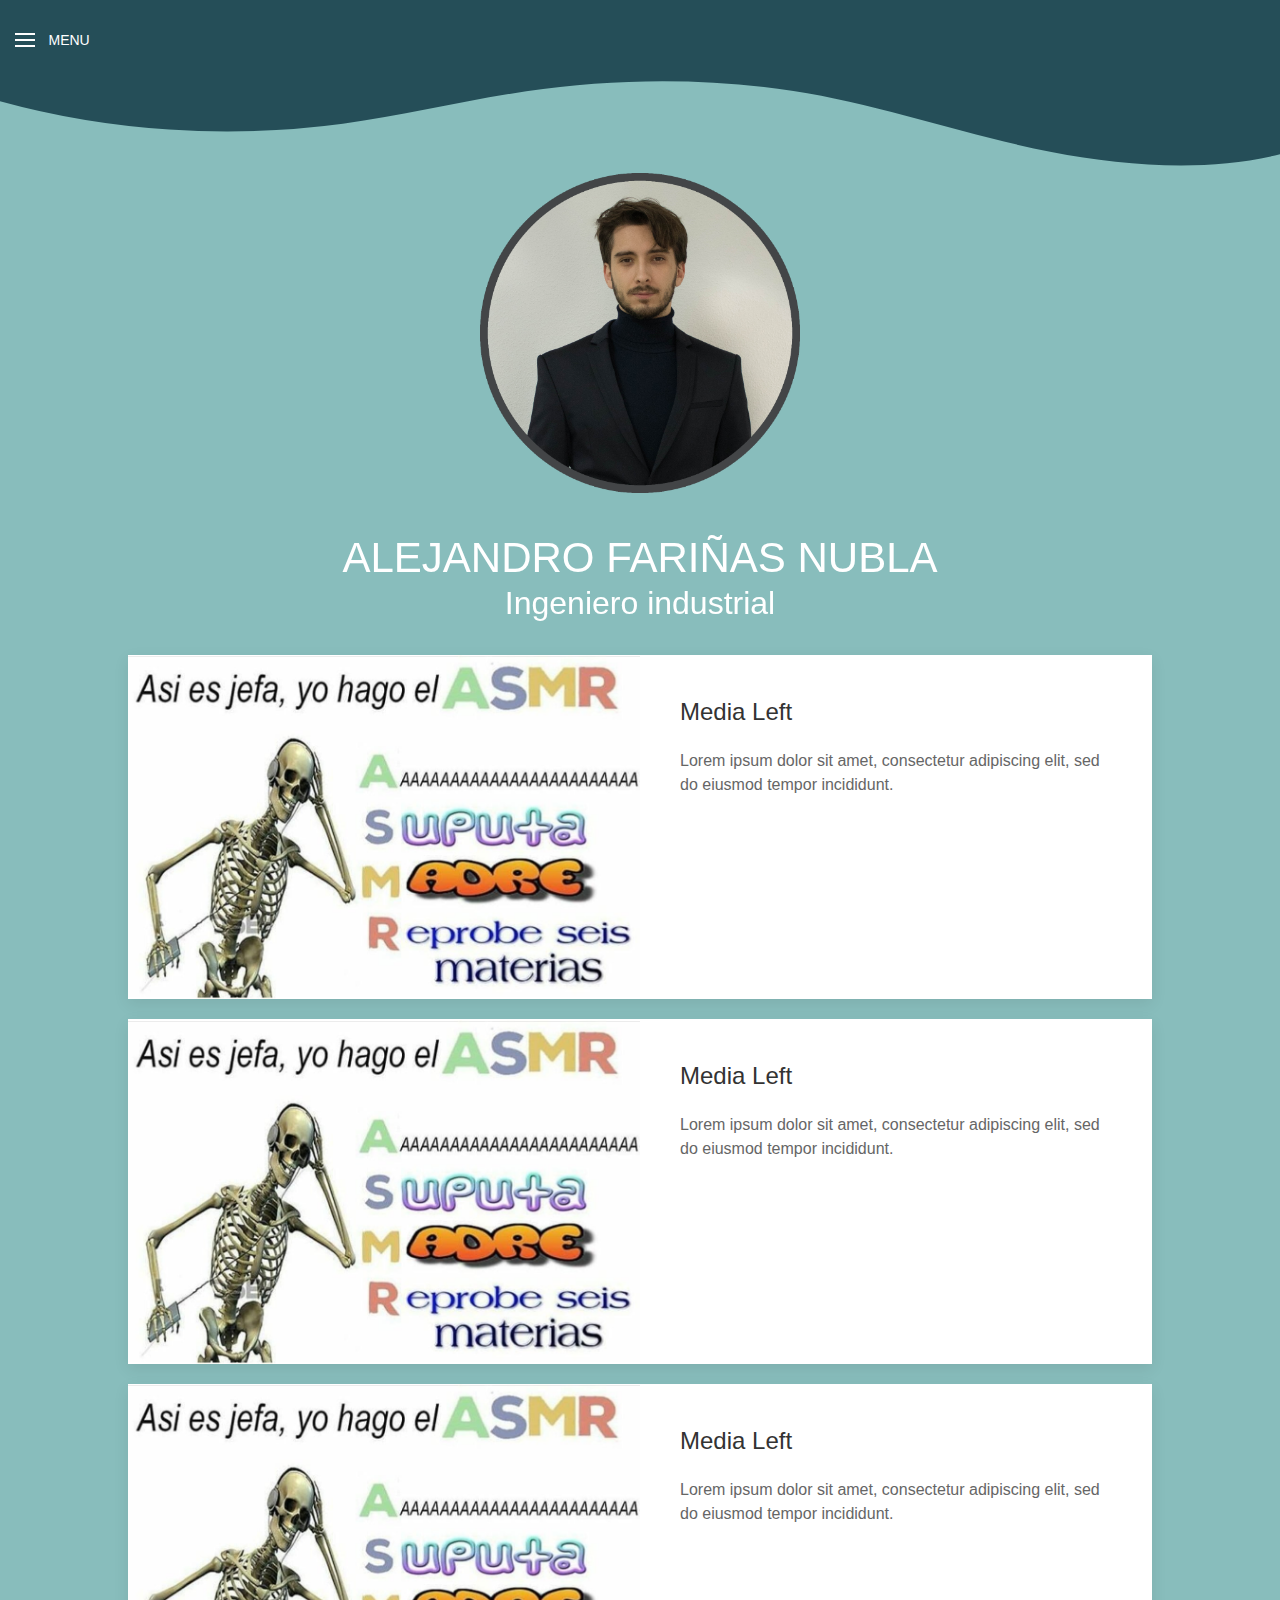
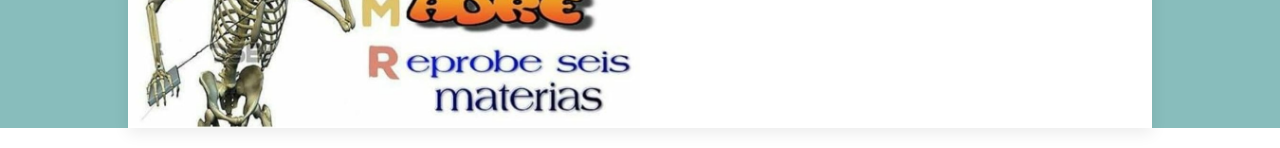
==== index.html @ c5150963 "Update index.html" ====
<!DOCTYPE html>
<html>
    <head>
        <title>CV Alejandro Fariñas</title>
        <meta charset="utf-8">
		<link rel="icon" href="img/AF-bueno.ico">
        <meta name="viewport" content="width=device-width, initial-scale=1">
        <link rel="stylesheet" href="css/uikit.min.css" />
		<link rel="stylesheet" href="css/estiloaux.css" />
        <script src="js/uikit.min.js"></script>
        <script src="js/uikit-icons.min.js"></script>
    </head>
    <body style="background:#88BDBC">

		<div uk-sticky=" show-on-up: true;  animation: uk-animation-slide-top-medium" >

			<nav class="uk-navbar uk-navbar-container uk-margin=0" uk-navbar style="background-color:#254E58; X; position: relative; z-index: 1000;">
				<div class="uk-navbar-left">
					<a class="uk-navbar-toggle" style="color:#FFFFFF" type="button" uk-toggle="target: #offcanvas-nav-primary">
						<span uk-navbar-toggle-icon></span> <span class="uk-margin-small-left" style="color:#FFFFFF; font-family:Helvetica;">MENU</span>
					</a>
				</div>
			</nav>
			
			<div class="waves" style="fill:#254E58">
				<svg data-name="Layer 1" xmlns="http://www.w3.org/2000/svg" viewBox="0 0 1200 120" preserveAspectRatio="none">
					<path d="M321.39,56.44c58-10.79,114.16-30.13,172-41.86,82.39-16.72,168.19-17.73,250.45-.39C823.78,31,906.67,72,985.66,92.83c70.05,18.48,146.53,26.09,214.34,3V0H0V27.35A600.21,600.21,0,0,0,321.39,56.44Z" class="shape-fill"></path>
				</svg>
			</div>
		
			
            <div id="offcanvas-nav-primary" uk-offcanvas="overlay: true">
                <div class="uk-offcanvas-bar uk-flex uk-flex-column" style="background-color:#112D32">
                    <button class="uk-offcanvas-close" type="button" uk-close></button>
                    <ul class="uk-nav uk-nav-primary uk-nav-center uk-margin-auto-vertical">
                        <li class="uk-nav-header uk-text-large">Secciones</li>
                        <li class="uk-nav-divider"></li>
                        <li class="uk-text-large"><span class="uk-margin-small-right"></span> Primera seccion</li>
                        <li class="uk-text-large"><span class="uk-margin-small-right"></span> Segunda seccion</li>
                        <li class="uk-text-large"><span class="uk-margin-small-right"></span> Tercera seccion</li>
                        <li class="uk-text-large"><span class="uk-margin-small-right"></span> Cuarta seccion</li>
                    </ul>
                </div>
            </div>
		</div>
	
		<div class="uk-container-xpand  uk-position-relative">
			<div uk-parallax= "blur: 2">
				<img class="uk-align-center uk-margin-auto" data-src="img/cara2.png"  width="25%" height="auto" style="min-width: 300px" uk-img>
				<h1 class="uk-margin-auto uk-text-center" style="color:#FFFFFF; font-family: Helvetica; margin-bottom: 0px">ALEJANDRO FARIÑAS NUBLA</h1>
				<h2 class="uk-margin-auto uk-text-center" style="color:#FFFFFF; font-family: Helvetica; margin-top: 0px">Ingeniero industrial</h2>

			</div>
		</div>
		
		<div class="uk-container-xpand uk-margin-auto uk-align-center">

		</div>
		

		
		<div class="supercontenedor">	
			<div class="uk-card uk-card-default uk-grid-collapse uk-child-width-1-2@s uk-margin" uk-grid>
				<div class="uk-card-media-left uk-cover-container">
					<img src="img/asmr.jpg" alt="" uk-cover>
					<canvas width="1079" height="726"></canvas>
				</div>
				<div>
					<div class="uk-card-body">
						<h3 class="uk-card-title">Media Left</h3>
						<p>Lorem ipsum dolor sit amet, consectetur adipiscing elit, sed do eiusmod tempor incididunt.</p>
					</div>
				</div>
			</div>
		</div>
		
		<div class="supercontenedor">	
			<div class="uk-card uk-card-default uk-grid-collapse uk-child-width-1-2@s uk-margin" uk-grid>
				<div class="uk-card-media-left uk-cover-container">
					<img src="img/asmr.jpg" alt="" uk-cover>
					<canvas width="1079" height="726"></canvas>
				</div>
				<div>
					<div class="uk-card-body">
						<h3 class="uk-card-title">Media Left</h3>
						<p>Lorem ipsum dolor sit amet, consectetur adipiscing elit, sed do eiusmod tempor incididunt.</p>
					</div>
				</div>
			</div>
		</div>
		
		<div class="supercontenedor">	
			<div class="uk-card uk-card-default uk-grid-collapse uk-child-width-1-2@s uk-margin" uk-grid>
				<div class="uk-card-media-left uk-cover-container">
					<img src="img/asmr.jpg" alt="" uk-cover>
					<canvas width="1079" height="726"></canvas>
				</div>
				<div>
					<div class="uk-card-body">
						<h3 class="uk-card-title">Media Left</h3>
						<p>Lorem ipsum dolor sit amet, consectetur adipiscing elit, sed do eiusmod tempor incididunt.</p>
					</div>
				</div>
			</div>
		</div>

    </body>
</html>
---- css/estiloaux.css ----
.waves {
    position: relative;
    top: 0;
    left: 0;
    width: 100%;
    overflow: hidden;
    line-height: 0;
}

.waves svg {
    position: relative;
    display: block;
    width: calc(134% + 1.3px);
    height: 93px;
}

.waves.shape-fill {
    fill: #254E58;
}


.supercontenedor{
    width:80%;
	position:relative;
	display: block;
	margin-top:auto;
	margin-left:auto;
	margin-right:auto;
}


.megacontenedor{
    height:40%;
	width: 100%;
	position:relative;
	display: block;
}
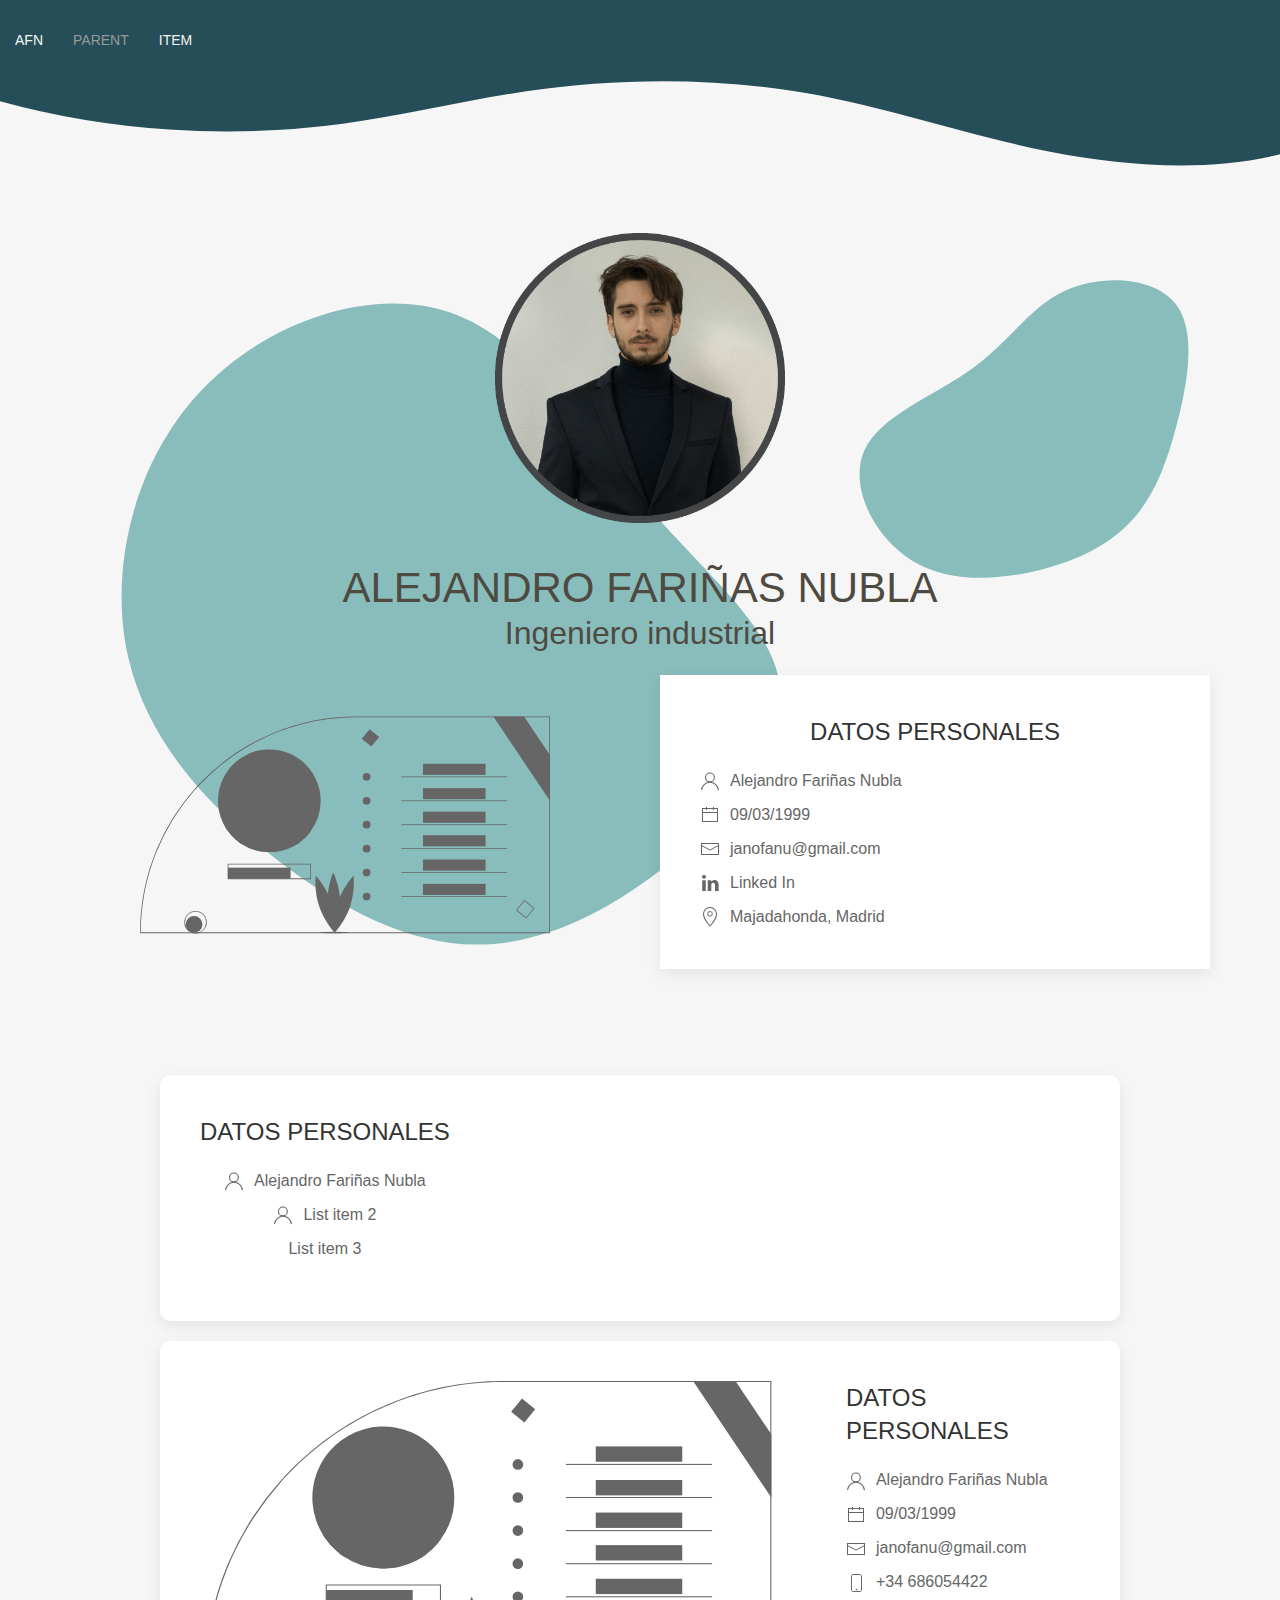
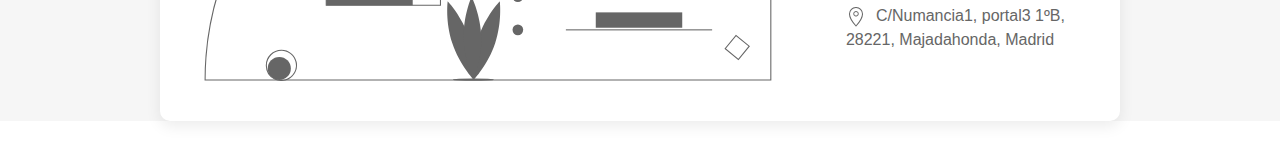
==== commit 31915609: "Add files via upload" ====
--- a/index.html
+++ b/index.html
@@ -10,13 +10,30 @@
         <script src="js/uikit.min.js"></script>
         <script src="js/uikit-icons.min.js"></script>
     </head>
-    <body style="background:#88BDBC">
-
+    <body style="background:#f6f6f6">
+		<!#88BDBC>
 		<div uk-sticky=" show-on-up: true;  animation: uk-animation-slide-top-medium" >
 
 			<nav class="uk-navbar uk-navbar-container uk-margin=0" uk-navbar style="background-color:#254E58; X; position: relative; z-index: 1000;">
 				<div class="uk-navbar-left">
-					<a class="uk-navbar-toggle" style="color:#FFFFFF" type="button" uk-toggle="target: #offcanvas-nav-primary">
+
+				<ul class="uk-navbar-nav uk-visible@s">
+					<li class="uk-active" ><a href="#" style="color: #f6f6f6">AFN</a></li>
+					<li>
+						<a href="#">Parent</a>
+						<div class="uk-navbar-dropdown">
+							<ul class="uk-nav uk-navbar-dropdown-nav">
+								<li class="uk-active"><a href="#" style="color: #f6f6f6">Active</a></li>
+								<li><a href="#">Item</a></li>
+								<li><a href="#">Item</a></li>
+							</ul>
+						</div>
+					</li>
+					<li><a href="#" style="color: #f3f3f3">Item</a></li>
+				</ul>
+
+					
+					<a class="uk-navbar-toggle uk-hidden@s" style="color:#FFFFFF" type="button" uk-toggle="target: #offcanvas-nav-primary">
 						<span uk-navbar-toggle-icon></span> <span class="uk-margin-small-left" style="color:#FFFFFF; font-family:Helvetica;">MENU</span>
 					</a>
 				</div>
@@ -44,65 +61,72 @@
             </div>
 		</div>
 	
-		<div class="uk-container-xpand  uk-position-relative">
-			<div uk-parallax= "blur: 2">
-				<img class="uk-align-center uk-margin-auto" data-src="img/cara2.png"  width="25%" height="auto" style="min-width: 300px" uk-img>
-				<h1 class="uk-margin-auto uk-text-center" style="color:#FFFFFF; font-family: Helvetica; margin-bottom: 0px">ALEJANDRO FARIÑAS NUBLA</h1>
-				<h2 class="uk-margin-auto uk-text-center" style="color:#FFFFFF; font-family: Helvetica; margin-top: 0px">Ingeniero industrial</h2>
+		<div class="uk-background-contain uk-background-top-left uk-overlay" style="background-image: url(img/blob1.svg);">
+			<div class="uk-container-xpand uk-position-relative uk-padding-remove-bottom uk-background-contain uk-background-top-right uk-overlay" style="background-image: url(img/blob2.svg);">
+				<div uk-parallax= "y: -10">
+					<img class="uk-align-center uk-margin-auto" data-src="img/cara2.png"  width="25%" height="auto" style="min-width: 200px" uk-img>
+					<h1 class="uk-margin-auto uk-text-center" style="color:#4F4A41; font-family: Helvetica; margin-bottom: 0px">ALEJANDRO FARIÑAS NUBLA</h1>
+					<h2 class="uk-margin-auto uk-text-center" style="color:#4F4A41; font-family: Helvetica; margin-top: 0px">Ingeniero industrial</h2>
 
+				</div>
 			</div>
-		</div>
-		
-		<div class="uk-container-xpand uk-margin-auto uk-align-center">
-
-		</div>
-		
-
-		
-		<div class="supercontenedor">	
-			<div class="uk-card uk-card-default uk-grid-collapse uk-child-width-1-2@s uk-margin" uk-grid>
-				<div class="uk-card-media-left uk-cover-container">
-					<img src="img/asmr.jpg" alt="" uk-cover>
-					<canvas width="1079" height="726"></canvas>
+			<div class="uk-container uk-margin">
+				<div class="uk-child-width-expand@m uk-text-center" uk-grid>
+					<div>
+						<div class="uk-card uk-padding-large uk-padding-remove-top" style="background:none">
+							<img class="uk-height-medium uk-margin-large-right uk-visible@m" uk-img="data-src:img/infopersonal.svg" uk-svg>
+						</div>
+					</div>
+					<div>
+						<div class="uk-card uk-card-default uk-card-body ">
+							<h3>DATOS PERSONALES</h3>
+							<ul class="uk-list" style="text-align:left">
+								<li><span uk-icon="user" style="margin-right:10px"></span>Alejandro Fariñas Nubla</li>
+								<li><span uk-icon="calendar" style="margin-right:10px"></span>09/03/1999</li>
+								<li><span uk-icon="mail" style="margin-right:10px"></span>janofanu@gmail.com</li>
+								<li><span uk-icon="linkedin" style="margin-right:10px"></span><a class="uk-link-reset" href="https://www.linkedin.com/in/alejandro-fari%C3%B1as-nubla/">Linked In</a></li>
+								<li><span uk-icon="location" style="margin-right:10px"></span>Majadahonda, Madrid</li>
+							</ul>
+						</div>
+					</div>
 				</div>
-				<div>
-					<div class="uk-card-body">
-						<h3 class="uk-card-title">Media Left</h3>
-						<p>Lorem ipsum dolor sit amet, consectetur adipiscing elit, sed do eiusmod tempor incididunt.</p>
+			</div>
+		</div>	
+		<div class="uk-container-xpand uk-padding uk-padding-remove-bottom uk-padding-remove-top">
+			<div class="uk-card uk-card-default uk-card-body uk-width-4-5@m uk-margin uk-margin-auto" style="border-radius: 10px; ">
+				<div class="uk-flex">
+						
+					<div class="uk-text-center">	
+						<h3>DATOS PERSONALES</h3>
+						<ul class="uk-list">
+							<li><span uk-icon="user" style="margin-right:10px"></span>Alejandro Fariñas Nubla</li>
+							<li><span uk-icon="user" style="margin-right:10px"></span>List item 2</li>
+							<li>List item 3</li>
+						</ul>
 					</div>
 				</div>
 			</div>
 		</div>
 		
-		<div class="supercontenedor">	
-			<div class="uk-card uk-card-default uk-grid-collapse uk-child-width-1-2@s uk-margin" uk-grid>
-				<div class="uk-card-media-left uk-cover-container">
-					<img src="img/asmr.jpg" alt="" uk-cover>
-					<canvas width="1079" height="726"></canvas>
-				</div>
-				<div>
-					<div class="uk-card-body">
-						<h3 class="uk-card-title">Media Left</h3>
-						<p>Lorem ipsum dolor sit amet, consectetur adipiscing elit, sed do eiusmod tempor incididunt.</p>
+		<div class="uk-container-xpand uk-padding uk-padding-remove-bottom uk-padding-remove-top">
+			<div class="uk-card uk-card-default uk-card-body uk-width-4-5@m uk-margin uk-margin-auto" style="border-radius: 10px; ">
+				<div class="uk-flex">
+					<img class="uk-height-medium uk-margin-large-right uk-visible@l"  uk-img="data-src:img/infopersonal.svg" uk-svg>	
+					<div class="uk-margin-auto@s">	
+						<h3>DATOS PERSONALES</h3>
+						<ul class="uk-list">
+							<li><span uk-icon="user" style="margin-right:10px"></span>Alejandro Fariñas Nubla</li>
+							<li><span uk-icon="calendar" style="margin-right:10px"></span>09/03/1999</li>
+							<li><span uk-icon="mail" style="margin-right:10px"></span>janofanu@gmail.com</li>
+							<li><span uk-icon="phone" style="margin-right:10px"></span>+34 686054422</li>
+							<li><span uk-icon="location" style="margin-right:10px"></span>C/Numancia1, portal3 1ºB, 28221, Majadahonda, Madrid</li>
+						</ul>
 					</div>
 				</div>
 			</div>
 		</div>
+	
 		
-		<div class="supercontenedor">	
-			<div class="uk-card uk-card-default uk-grid-collapse uk-child-width-1-2@s uk-margin" uk-grid>
-				<div class="uk-card-media-left uk-cover-container">
-					<img src="img/asmr.jpg" alt="" uk-cover>
-					<canvas width="1079" height="726"></canvas>
-				</div>
-				<div>
-					<div class="uk-card-body">
-						<h3 class="uk-card-title">Media Left</h3>
-						<p>Lorem ipsum dolor sit amet, consectetur adipiscing elit, sed do eiusmod tempor incididunt.</p>
-					</div>
-				</div>
-			</div>
-		</div>
-
+			
     </body>
-</html>
+</html>--- a/css/estiloaux.css
+++ b/css/estiloaux.css
@@ -14,15 +14,12 @@
     height: 93px;
 }
 
-.waves.shape-fill {
-    fill: #254E58;
-}
-
 
 .supercontenedor{
     width:80%;
+	height:40%;
 	position:relative;
-	display: block;
+	display: inline-block;
 	margin-top:auto;
 	margin-left:auto;
 	margin-right:auto;
@@ -34,4 +31,4 @@
 	width: 100%;
 	position:relative;
 	display: block;
-}
+}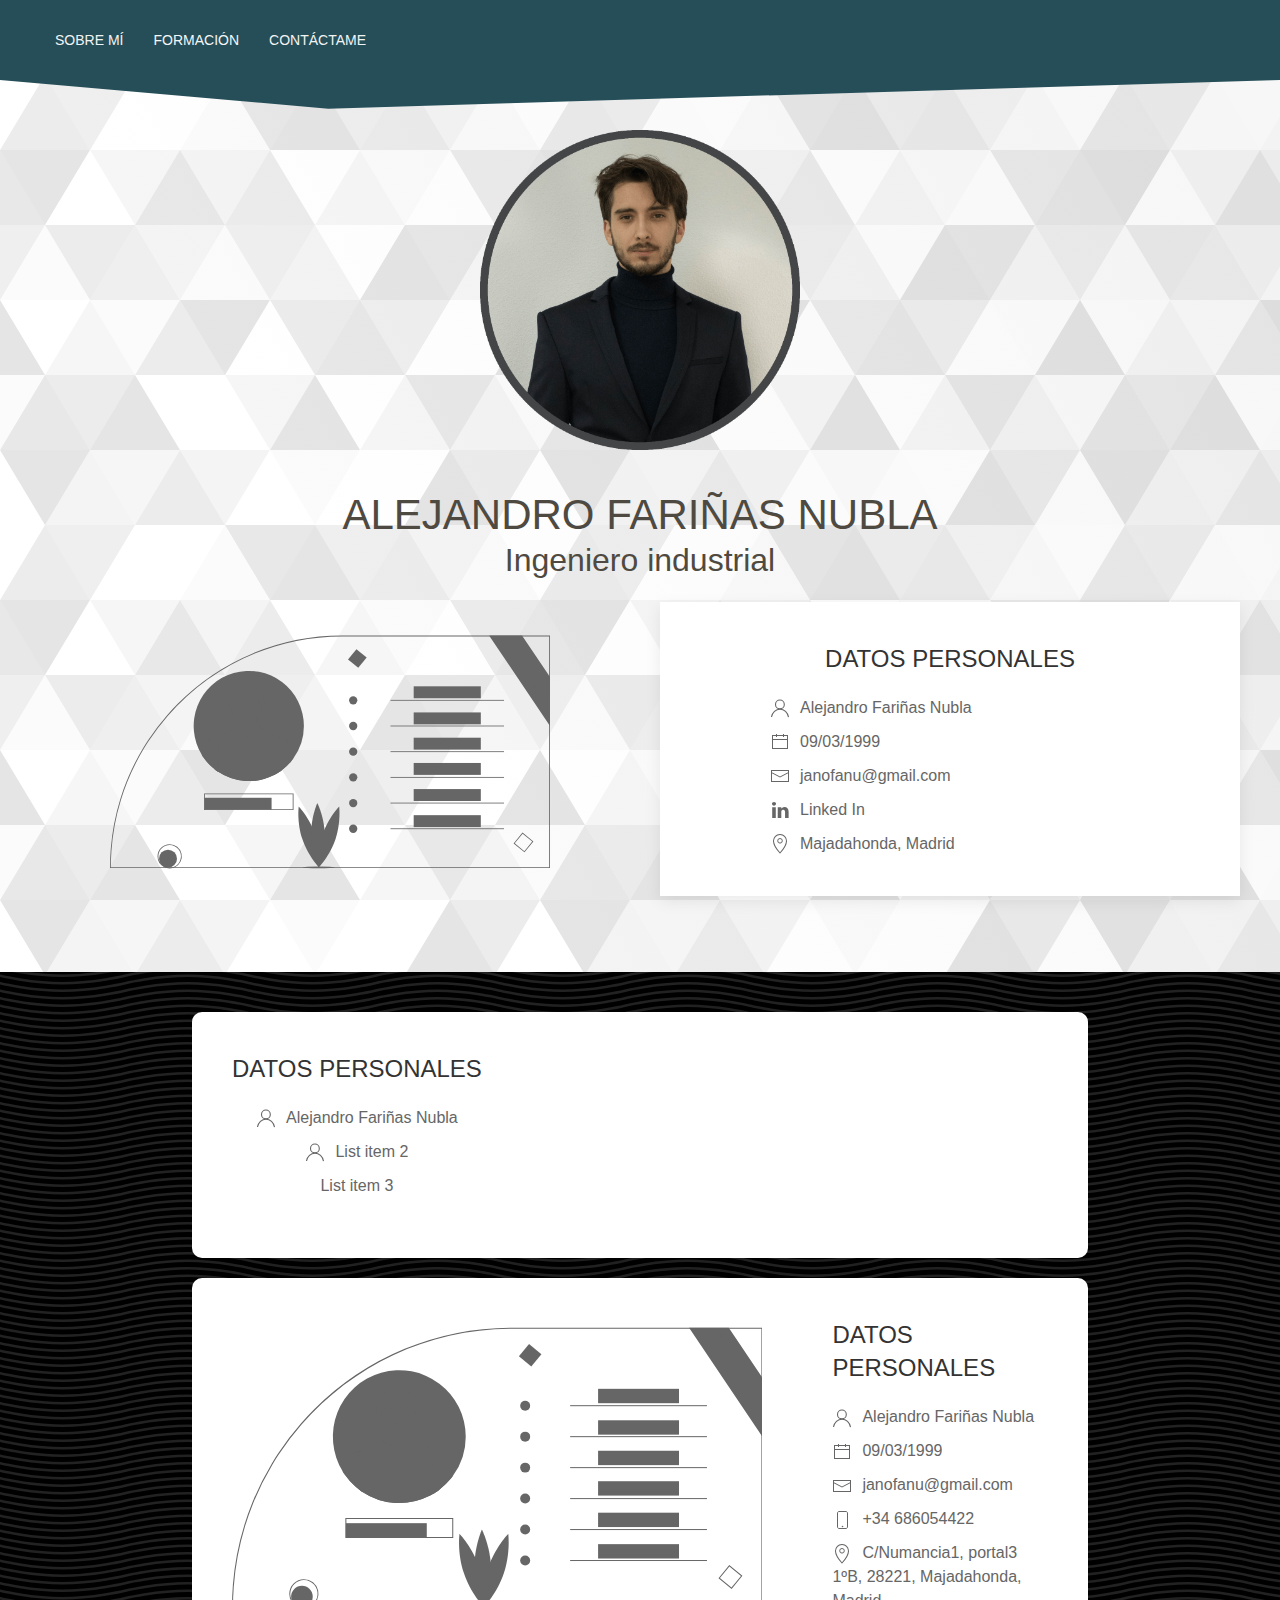
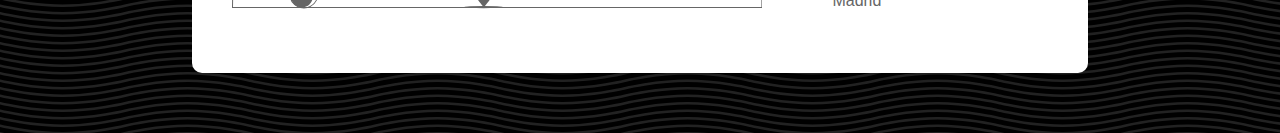
==== commit bb77ee2d: "Add files via upload" ====
--- a/index.html
+++ b/index.html
@@ -12,65 +12,70 @@
     </head>
     <body style="background:#f6f6f6">
 		<!#88BDBC>
-		<div uk-sticky=" show-on-up: true;  animation: uk-animation-slide-top-medium" >
+		
+		<div class="uk-background-cover"  style="background-image: url(img/fondotriangulo.svg);">
+			<div uk-sticky=" show-on-up: true;  animation: uk-animation-slide-top-medium" >
+				<nav class="uk-navbar uk-navbar-container" uk-navbar style="background-color:#254E58; X; position: relative; z-index: 1000;">
+					<div class="uk-navbar-left">
 
-			<nav class="uk-navbar uk-navbar-container uk-margin=0" uk-navbar style="background-color:#254E58; X; position: relative; z-index: 1000;">
-				<div class="uk-navbar-left">
+					<ul class="uk-navbar-nav uk-visible@s">
+						<li class="uk-margin-medium-left"><a href="#" style="color: #f3f3f3">SOBRE MÍ</a></li>
+						<li>
+							<a href="#" style="color: #f6f6f6">FORMACIÓN</a>
+							<div class="uk-navbar-dropdown">
+								<ul class="uk-nav uk-navbar-dropdown-nav">
+									<li><a href="#">EDUCACIÓN</a></li>
+									<li><a href="#">MÉRITOS</a></li>
+									<li><a href="#">EXPERIENCIA LABORAL</a></li>
+									<li><a href="#">APTITUDES</a></li>
+								</ul>
+							</div>
+						</li>
+						<li><a href="#" style="color: #f3f3f3">CONTÁCTAME</a></li>
+					</ul>
 
-				<ul class="uk-navbar-nav uk-visible@s">
-					<li class="uk-active" ><a href="#" style="color: #f6f6f6">AFN</a></li>
-					<li>
-						<a href="#">Parent</a>
-						<div class="uk-navbar-dropdown">
-							<ul class="uk-nav uk-navbar-dropdown-nav">
-								<li class="uk-active"><a href="#" style="color: #f6f6f6">Active</a></li>
-								<li><a href="#">Item</a></li>
-								<li><a href="#">Item</a></li>
-							</ul>
-						</div>
-					</li>
-					<li><a href="#" style="color: #f3f3f3">Item</a></li>
-				</ul>
-
-					
-					<a class="uk-navbar-toggle uk-hidden@s" style="color:#FFFFFF" type="button" uk-toggle="target: #offcanvas-nav-primary">
-						<span uk-navbar-toggle-icon></span> <span class="uk-margin-small-left" style="color:#FFFFFF; font-family:Helvetica;">MENU</span>
-					</a>
+						
+						<a class="uk-navbar-toggle uk-hidden@s" style="color:#FFFFFF" type="button" uk-toggle="target: #offcanvas-nav-primary">
+							<span uk-navbar-toggle-icon></span> <span class="uk-margin-small-left" style="color:#FFFFFF; font-family:Helvetica;">MENU</span>
+						</a>
+					</div>
+				</nav>
+				
+				<div class="custom-shape-divider-top-1635596314 uk-visible@s">
+					<svg data-name="Layer 1" xmlns="http://www.w3.org/2000/svg" viewBox="0 0 1200 120" preserveAspectRatio="none">
+						<path d="M1200 0L0 0 892.25 114.72 1200 0z" class="shape-fill"></path>
+					</svg>
 				</div>
-			</nav>
 			
-			<div class="waves" style="fill:#254E58">
-				<svg data-name="Layer 1" xmlns="http://www.w3.org/2000/svg" viewBox="0 0 1200 120" preserveAspectRatio="none">
-					<path d="M321.39,56.44c58-10.79,114.16-30.13,172-41.86,82.39-16.72,168.19-17.73,250.45-.39C823.78,31,906.67,72,985.66,92.83c70.05,18.48,146.53,26.09,214.34,3V0H0V27.35A600.21,600.21,0,0,0,321.39,56.44Z" class="shape-fill"></path>
-				</svg>
+				
+				<div id="offcanvas-nav-primary" uk-offcanvas="overlay: true">
+					<div class="uk-offcanvas-bar uk-flex uk-flex-column" style="background-color:#112D32">
+						<button class="uk-offcanvas-close" type="button" uk-close></button>
+						<ul class="uk-nav uk-nav-primary uk-nav-center uk-margin-auto-vertical"  style="text-align:left">
+							<li class="uk-nav-header uk-text-large"><h1 class="uk-margin-remove-bottom  uk-text-light">SECCIONES</h1></li>
+							<li class="uk-nav-divider"></li>
+							<li class="uk-text-large uk-text-light"><span class="uk-margin-small-right"></span>SOBRE MÍ</li>
+							<li class="uk-text-large uk-text-light"><span class="uk-margin-small-right"></span>FORMACION</li>
+								<li class="uk-text-medium uk-text-light uk-margin-medium-left"><span span>EDUCACIÓN</li>
+								<li class="uk-text-medium uk-text-light uk-margin-medium-left"><span ></span>MÉRITOS</li>
+								<li class="uk-text-medium uk-text-light uk-margin-medium-left"><span ></span>EXPERIENCIA LABORAL</li>
+								<li class="uk-text-medium uk-text-light uk-margin-medium-left"><span ></span>APTITUDES</li>
+							<li class="uk-text-large uk-text-light"><span class="uk-margin-small-right"></span>CONTÁCTAME</li>
+						</ul>
+					</div>
+				</div>
 			</div>
+	
 		
-			
-            <div id="offcanvas-nav-primary" uk-offcanvas="overlay: true">
-                <div class="uk-offcanvas-bar uk-flex uk-flex-column" style="background-color:#112D32">
-                    <button class="uk-offcanvas-close" type="button" uk-close></button>
-                    <ul class="uk-nav uk-nav-primary uk-nav-center uk-margin-auto-vertical">
-                        <li class="uk-nav-header uk-text-large">Secciones</li>
-                        <li class="uk-nav-divider"></li>
-                        <li class="uk-text-large"><span class="uk-margin-small-right"></span> Primera seccion</li>
-                        <li class="uk-text-large"><span class="uk-margin-small-right"></span> Segunda seccion</li>
-                        <li class="uk-text-large"><span class="uk-margin-small-right"></span> Tercera seccion</li>
-                        <li class="uk-text-large"><span class="uk-margin-small-right"></span> Cuarta seccion</li>
-                    </ul>
-                </div>
-            </div>
-		</div>
-	
-		<div class="uk-background-contain uk-background-top-left uk-overlay" style="background-image: url(img/blob1.svg);">
-			<div class="uk-container-xpand uk-position-relative uk-padding-remove-bottom uk-background-contain uk-background-top-right uk-overlay" style="background-image: url(img/blob2.svg);">
+			<div class="uk-container-xpand uk-position-relative uk-padding-remove-bottom">
 				<div uk-parallax= "y: -10">
-					<img class="uk-align-center uk-margin-auto" data-src="img/cara2.png"  width="25%" height="auto" style="min-width: 200px" uk-img>
+					<img class="uk-align-center uk-margin-auto uk-margin-top" data-src="img/cara2.png"  width="25%" height="auto" style="min-width: 250px" uk-img>
 					<h1 class="uk-margin-auto uk-text-center" style="color:#4F4A41; font-family: Helvetica; margin-bottom: 0px">ALEJANDRO FARIÑAS NUBLA</h1>
 					<h2 class="uk-margin-auto uk-text-center" style="color:#4F4A41; font-family: Helvetica; margin-top: 0px">Ingeniero industrial</h2>
 
 				</div>
 			</div>
-			<div class="uk-container uk-margin">
+			<div class="uk-container">
 				<div class="uk-child-width-expand@m uk-text-center" uk-grid>
 					<div>
 						<div class="uk-card uk-padding-large uk-padding-remove-top" style="background:none">
@@ -78,9 +83,9 @@
 						</div>
 					</div>
 					<div>
-						<div class="uk-card uk-card-default uk-card-body ">
+						<div class="uk-card uk-card-default uk-card-body uk-margin-bottom ">
 							<h3>DATOS PERSONALES</h3>
-							<ul class="uk-list" style="text-align:left">
+							<ul class="uk-list uk-margin-large-left" style="text-align:left">
 								<li><span uk-icon="user" style="margin-right:10px"></span>Alejandro Fariñas Nubla</li>
 								<li><span uk-icon="calendar" style="margin-right:10px"></span>09/03/1999</li>
 								<li><span uk-icon="mail" style="margin-right:10px"></span>janofanu@gmail.com</li>
@@ -91,42 +96,44 @@
 					</div>
 				</div>
 			</div>
-		</div>	
-		<div class="uk-container-xpand uk-padding uk-padding-remove-bottom uk-padding-remove-top">
-			<div class="uk-card uk-card-default uk-card-body uk-width-4-5@m uk-margin uk-margin-auto" style="border-radius: 10px; ">
-				<div class="uk-flex">
-						
-					<div class="uk-text-center">	
-						<h3>DATOS PERSONALES</h3>
-						<ul class="uk-list">
-							<li><span uk-icon="user" style="margin-right:10px"></span>Alejandro Fariñas Nubla</li>
-							<li><span uk-icon="user" style="margin-right:10px"></span>List item 2</li>
-							<li>List item 3</li>
-						</ul>
+		</div>
+		
+		<div class="uk-background uk-padding"  style="background-image: url(img/fondocebra.svg);">
+			<div class="uk-container-xpand uk-padding uk-padding-remove-bottom uk-padding-remove-top">
+				<div class="uk-card uk-card-default uk-card-body uk-width-4-5@m uk-margin uk-margin-auto" style="border-radius: 10px; ">
+					<div class="uk-flex">
+							
+						<div class="uk-text-center">	
+							<h3>DATOS PERSONALES</h3>
+							<ul class="uk-list">
+								<li><span uk-icon="user" style="margin-right:10px"></span>Alejandro Fariñas Nubla</li>
+								<li><span uk-icon="user" style="margin-right:10px"></span>List item 2</li>
+								<li>List item 3</li>
+							</ul>
+						</div>
+					</div>
+				</div>
+			</div>
+			
+			<div class="uk-container-xpand uk-padding uk-padding-remove-bottom uk-padding-remove-top">
+				<div class="uk-card uk-card-default uk-card-body uk-width-4-5@m uk-margin uk-margin-auto" style="border-radius: 10px; ">
+					<div class="uk-flex">
+						<img class="uk-height-medium uk-margin-large-right uk-visible@l"  uk-img="data-src:img/infopersonal.svg" uk-svg>	
+						<div class="uk-margin-auto@s">	
+							<h3>DATOS PERSONALES</h3>
+							<ul class="uk-list">
+								<li><span uk-icon="user" style="margin-right:10px"></span>Alejandro Fariñas Nubla</li>
+								<li><span uk-icon="calendar" style="margin-right:10px"></span>09/03/1999</li>
+								<li><span uk-icon="mail" style="margin-right:10px"></span>janofanu@gmail.com</li>
+								<li><span uk-icon="phone" style="margin-right:10px"></span>+34 686054422</li>
+								<li><span uk-icon="location" style="margin-right:10px"></span>C/Numancia1, portal3 1ºB, 28221, Majadahonda, Madrid</li>
+							</ul>
+						</div>
 					</div>
 				</div>
 			</div>
 		</div>
 		
-		<div class="uk-container-xpand uk-padding uk-padding-remove-bottom uk-padding-remove-top">
-			<div class="uk-card uk-card-default uk-card-body uk-width-4-5@m uk-margin uk-margin-auto" style="border-radius: 10px; ">
-				<div class="uk-flex">
-					<img class="uk-height-medium uk-margin-large-right uk-visible@l"  uk-img="data-src:img/infopersonal.svg" uk-svg>	
-					<div class="uk-margin-auto@s">	
-						<h3>DATOS PERSONALES</h3>
-						<ul class="uk-list">
-							<li><span uk-icon="user" style="margin-right:10px"></span>Alejandro Fariñas Nubla</li>
-							<li><span uk-icon="calendar" style="margin-right:10px"></span>09/03/1999</li>
-							<li><span uk-icon="mail" style="margin-right:10px"></span>janofanu@gmail.com</li>
-							<li><span uk-icon="phone" style="margin-right:10px"></span>+34 686054422</li>
-							<li><span uk-icon="location" style="margin-right:10px"></span>C/Numancia1, portal3 1ºB, 28221, Majadahonda, Madrid</li>
-						</ul>
-					</div>
-				</div>
-			</div>
-		</div>
-	
-		
 			
     </body>
 </html>--- a/css/estiloaux.css
+++ b/css/estiloaux.css
@@ -1,4 +1,4 @@
-.waves {
+.custom-shape-divider-top-1635596314 {
     position: relative;
     top: 0;
     left: 0;
@@ -7,11 +7,16 @@
     line-height: 0;
 }
 
-.waves svg {
+.custom-shape-divider-top-1635596314 svg {
     position: relative;
     display: block;
-    width: calc(134% + 1.3px);
-    height: 93px;
+    width: calc(100% + 1.3px);
+    height: 30px;
+    transform: rotateY(180deg);
+}
+
+.custom-shape-divider-top-1635596314 .shape-fill {
+    fill: #254E58;
 }
 
 
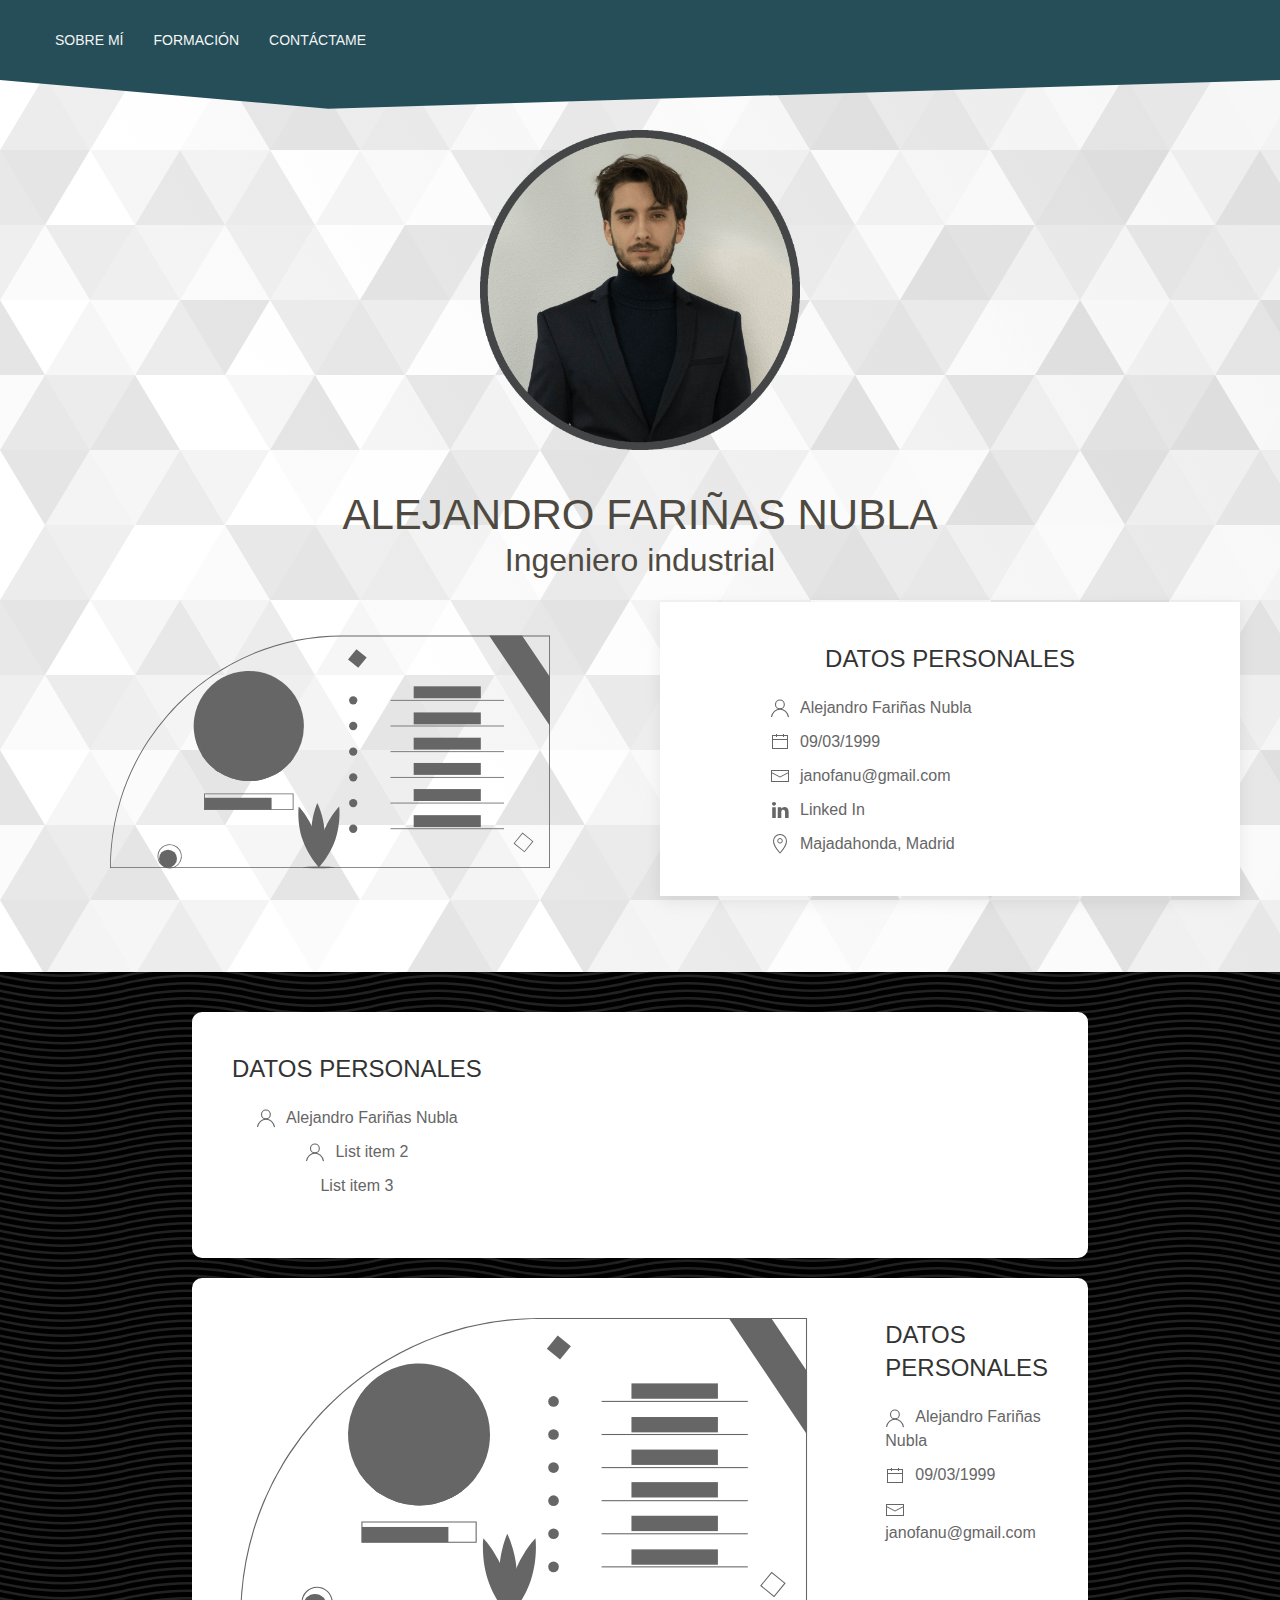
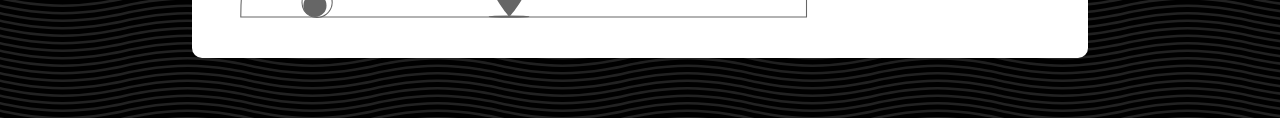
==== commit 6faefee2: "Update index.html" ====
--- a/index.html
+++ b/index.html
@@ -125,8 +125,6 @@
 								<li><span uk-icon="user" style="margin-right:10px"></span>Alejandro Fariñas Nubla</li>
 								<li><span uk-icon="calendar" style="margin-right:10px"></span>09/03/1999</li>
 								<li><span uk-icon="mail" style="margin-right:10px"></span>janofanu@gmail.com</li>
-								<li><span uk-icon="phone" style="margin-right:10px"></span>+34 686054422</li>
-								<li><span uk-icon="location" style="margin-right:10px"></span>C/Numancia1, portal3 1ºB, 28221, Majadahonda, Madrid</li>
 							</ul>
 						</div>
 					</div>
@@ -136,4 +134,4 @@
 		
 			
     </body>
-</html>+</html>
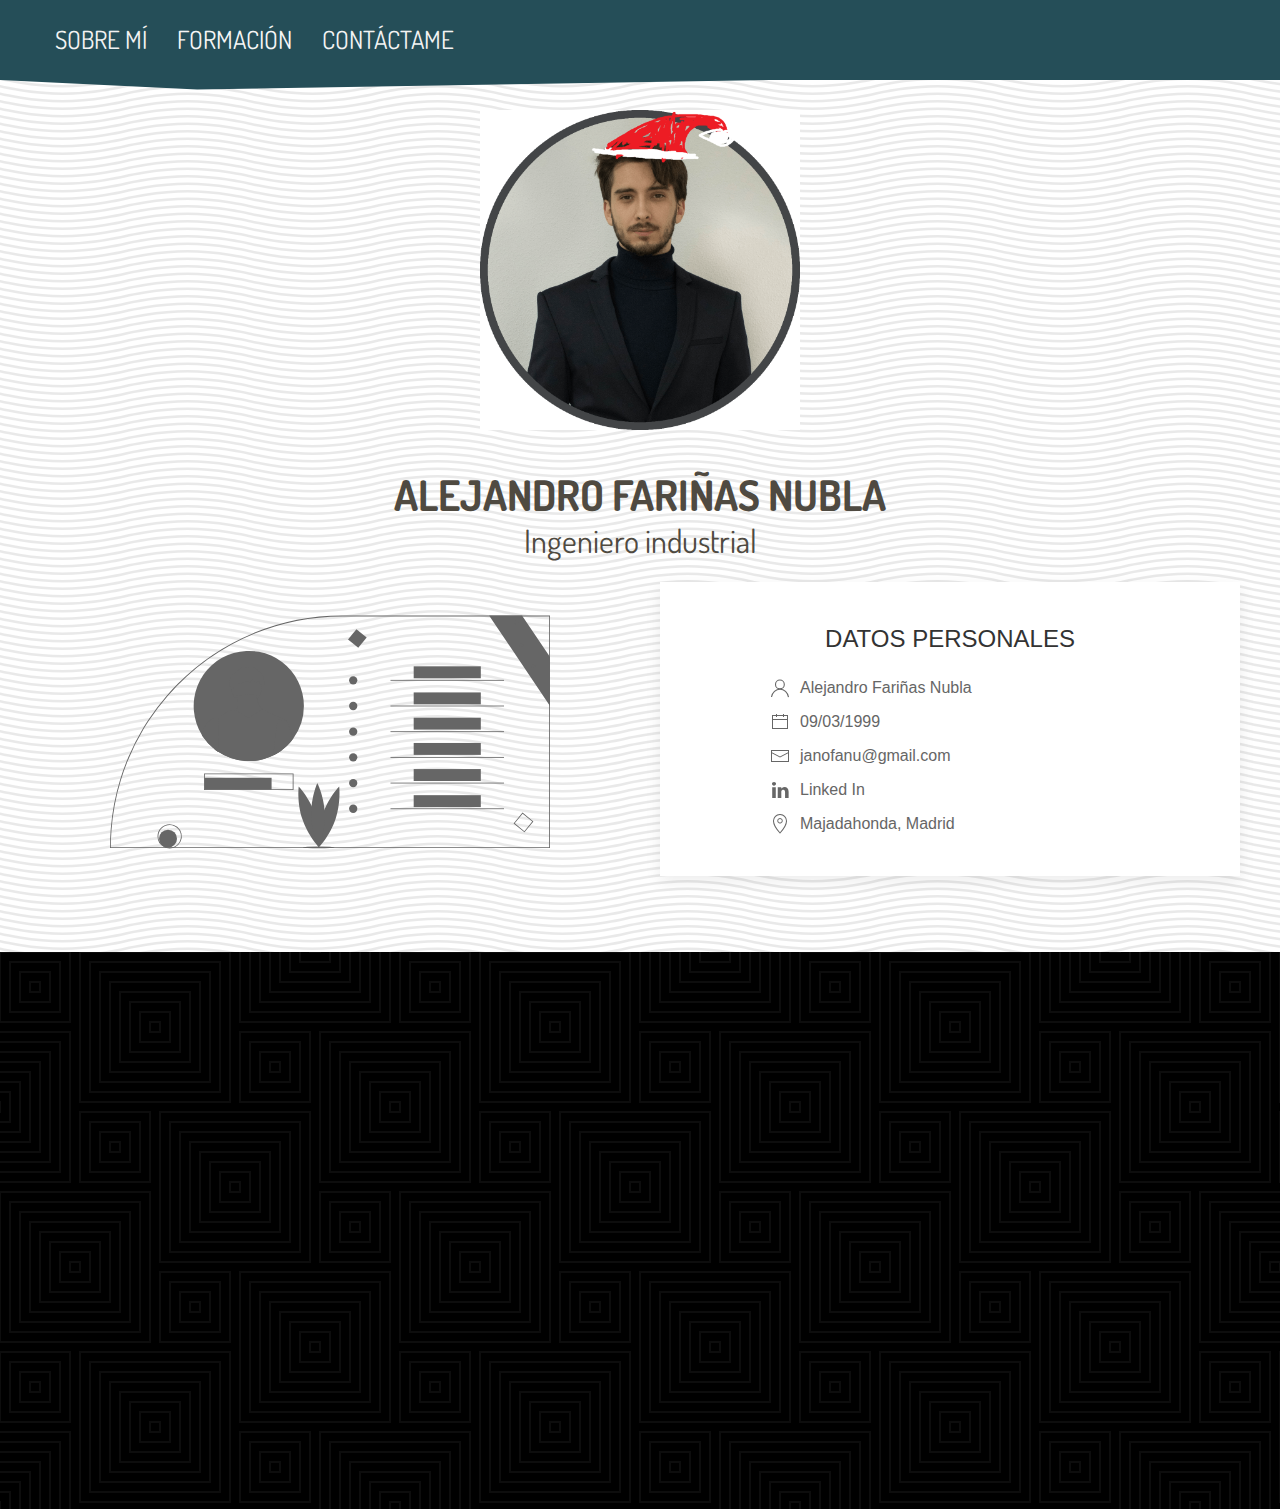
==== commit fdb2b6d7: "Add files via upload" ====
--- a/index.html
+++ b/index.html
@@ -7,36 +7,40 @@
         <meta name="viewport" content="width=device-width, initial-scale=1">
         <link rel="stylesheet" href="css/uikit.min.css" />
 		<link rel="stylesheet" href="css/estiloaux.css" />
+		<link rel="stylesheet" href="stylesheet.css" type="text/css" charset="utf-8" />
+		<link rel="preconnect" href="https://fonts.googleapis.com">
+		<link rel="preconnect" href="https://fonts.gstatic.com" crossorigin>
+		<link href="https://fonts.googleapis.com/css2?family=Dosis&display=swap" rel="stylesheet">
         <script src="js/uikit.min.js"></script>
         <script src="js/uikit-icons.min.js"></script>
     </head>
     <body style="background:#f6f6f6">
 		<!#88BDBC>
 		
-		<div class="uk-background-cover"  style="background-image: url(img/fondotriangulo.svg);">
+		<div class="uk-background"  style="background-image: url(img/fondocebb.svg);">
 			<div uk-sticky=" show-on-up: true;  animation: uk-animation-slide-top-medium" >
 				<nav class="uk-navbar uk-navbar-container" uk-navbar style="background-color:#254E58; X; position: relative; z-index: 1000;">
 					<div class="uk-navbar-left">
 
-					<ul class="uk-navbar-nav uk-visible@s">
-						<li class="uk-margin-medium-left"><a href="#" style="color: #f3f3f3">SOBRE MÍ</a></li>
+					<ul class="uk-navbar-nav uk-visible@s" >
+						<li class="uk-margin-medium-left"><a href="/#dato" data-target="#dato" style="color:#f3f3f3; font-family: 'Dosis', sans-serif; font-size:25px" uk-scroll>SOBRE MÍ</a></li>
 						<li>
-							<a href="#" style="color: #f6f6f6">FORMACIÓN</a>
+							<a href="#" style="color:#f6f6f6; font-family: 'Dosis', sans-serif; font-size:25px">FORMACIÓN</a>
 							<div class="uk-navbar-dropdown">
 								<ul class="uk-nav uk-navbar-dropdown-nav">
-									<li><a href="#">EDUCACIÓN</a></li>
-									<li><a href="#">MÉRITOS</a></li>
-									<li><a href="#">EXPERIENCIA LABORAL</a></li>
-									<li><a href="#">APTITUDES</a></li>
+									<li><a href="/#edu" data-target="#edu" style="font-family: 'Dosis', sans-serif;font-size:20px" uk-scroll>EDUCACIÓN</a></li>
+									<li><a href="#" style="font-family: 'Dosis', sans-serif;font-size:20px">MÉRITOS</a></li>
+									<li><a href="#" style="font-family: 'Dosis', sans-serif;font-size:20px">EXPERIENCIA</a></li>
+									<li><a href="#" style="font-family: 'Dosis', sans-serif;font-size:20px">APTITUDES</a></li>
 								</ul>
 							</div>
 						</li>
-						<li><a href="#" style="color: #f3f3f3">CONTÁCTAME</a></li>
+						<li><a href="#" style="color:#f3f3f3;font-family: 'Dosis', sans-serif; font-size:25px">CONTÁCTAME</a></li>
 					</ul>
 
 						
 						<a class="uk-navbar-toggle uk-hidden@s" style="color:#FFFFFF" type="button" uk-toggle="target: #offcanvas-nav-primary">
-							<span uk-navbar-toggle-icon></span> <span class="uk-margin-small-left" style="color:#FFFFFF; font-family:Helvetica;">MENU</span>
+							<span uk-navbar-toggle-icon></span> <span class="uk-margin-small-left" style="color:#FFFFFF; font-family: 'Dosis', sans-serif; font-size:20px">MENU</span>
 						</a>
 					</div>
 				</nav>
@@ -51,16 +55,16 @@
 				<div id="offcanvas-nav-primary" uk-offcanvas="overlay: true">
 					<div class="uk-offcanvas-bar uk-flex uk-flex-column" style="background-color:#112D32">
 						<button class="uk-offcanvas-close" type="button" uk-close></button>
-						<ul class="uk-nav uk-nav-primary uk-nav-center uk-margin-auto-vertical"  style="text-align:left">
-							<li class="uk-nav-header uk-text-large"><h1 class="uk-margin-remove-bottom  uk-text-light">SECCIONES</h1></li>
+						<ul class="uk-nav uk-nav-primary uk-nav-center uk-margin-auto-vertical"  style="text-align:left; font-family: 'Dosis', sans-serif;">
+							<li class="uk-nav-header uk-text-large"><h1 class="uk-margin-remove-bottom  uk-text-light" style="font-family: 'Dosis', sans-serif;font-size:40px">SECCIONES</h1></li>
 							<li class="uk-nav-divider"></li>
-							<li class="uk-text-large uk-text-light"><span class="uk-margin-small-right"></span>SOBRE MÍ</li>
-							<li class="uk-text-large uk-text-light"><span class="uk-margin-small-right"></span>FORMACION</li>
-								<li class="uk-text-medium uk-text-light uk-margin-medium-left"><span span>EDUCACIÓN</li>
-								<li class="uk-text-medium uk-text-light uk-margin-medium-left"><span ></span>MÉRITOS</li>
-								<li class="uk-text-medium uk-text-light uk-margin-medium-left"><span ></span>EXPERIENCIA LABORAL</li>
-								<li class="uk-text-medium uk-text-light uk-margin-medium-left"><span ></span>APTITUDES</li>
-							<li class="uk-text-large uk-text-light"><span class="uk-margin-small-right"></span>CONTÁCTAME</li>
+							<li class="uk-text-large uk-text-light"><span class="uk-margin-small-right" style="font-family: 'Dosis', sans-serif;font-size:20px"></span><a href="/#dato" data-target="#dato" uk-scroll>SOBRE MÍ</a></li>
+							<li class="uk-text-large uk-text-light"><span class="uk-margin-small-right" style="font-family: 'Dosis', sans-serif;font-size:20px"></span>FORMACION</li>
+								<li class="uk-text-medium uk-text-light uk-margin-medium-left" style="font-family: 'Dosis', sans-serif; font-size:20px"><span span>EDUCACIÓN</li>
+								<li class="uk-text-medium uk-text-light uk-margin-medium-left" style="font-family: 'Dosis', sans-serif;font-size:20px"><span ></span>MÉRITOS</li>
+								<li class="uk-text-medium uk-text-light uk-margin-medium-left" style="font-family: 'Dosis', sans-serif;font-size:20px"><span ></span>EXPERIENCIA LABORAL</li>
+								<li class="uk-text-medium uk-text-light uk-margin-medium-left" style="font-family: 'Dosis', sans-serif;font-size:20px"><span ></span>APTITUDES</li>
+							<li class="uk-text-large uk-text-light"><span class="uk-margin-small-right" style="font-family: 'Dosis', sans-serif;font-size:20px"></span>CONTÁCTAME</li>
 						</ul>
 					</div>
 				</div>
@@ -70,8 +74,8 @@
 			<div class="uk-container-xpand uk-position-relative uk-padding-remove-bottom">
 				<div uk-parallax= "y: -10">
 					<img class="uk-align-center uk-margin-auto uk-margin-top" data-src="img/cara2.png"  width="25%" height="auto" style="min-width: 250px" uk-img>
-					<h1 class="uk-margin-auto uk-text-center" style="color:#4F4A41; font-family: Helvetica; margin-bottom: 0px">ALEJANDRO FARIÑAS NUBLA</h1>
-					<h2 class="uk-margin-auto uk-text-center" style="color:#4F4A41; font-family: Helvetica; margin-top: 0px">Ingeniero industrial</h2>
+					<h1 class="uk-margin-auto uk-text-center" style="color:#4F4A41; margin-bottom:0px; font-family: 'Dosis', sans-serif;"><b>ALEJANDRO FARIÑAS NUBLA</b></h1>
+					<h2 class="uk-margin-auto uk-text-center" style="color:#4F4A41; font-family: 'Dosis', sans-serif; margin-top: 0px">Ingeniero industrial</h2>
 
 				</div>
 			</div>
@@ -83,10 +87,10 @@
 						</div>
 					</div>
 					<div>
-						<div class="uk-card uk-card-default uk-card-body uk-margin-bottom ">
+						<div class="uk-card uk-card-default uk-card-body uk-margin-bottom" id="dato">
 							<h3>DATOS PERSONALES</h3>
 							<ul class="uk-list uk-margin-large-left" style="text-align:left">
-								<li><span uk-icon="user" style="margin-right:10px"></span>Alejandro Fariñas Nubla</li>
+								<li><span uk-icon="user" style="margin-right:10px" ></span>Alejandro Fariñas Nubla</li>
 								<li><span uk-icon="calendar" style="margin-right:10px"></span>09/03/1999</li>
 								<li><span uk-icon="mail" style="margin-right:10px"></span>janofanu@gmail.com</li>
 								<li><span uk-icon="linkedin" style="margin-right:10px"></span><a class="uk-link-reset" href="https://www.linkedin.com/in/alejandro-fari%C3%B1as-nubla/">Linked In</a></li>
@@ -98,40 +102,14 @@
 			</div>
 		</div>
 		
-		<div class="uk-background uk-padding"  style="background-image: url(img/fondocebra.svg);">
-			<div class="uk-container-xpand uk-padding uk-padding-remove-bottom uk-padding-remove-top">
-				<div class="uk-card uk-card-default uk-card-body uk-width-4-5@m uk-margin uk-margin-auto" style="border-radius: 10px; ">
-					<div class="uk-flex">
-							
-						<div class="uk-text-center">	
-							<h3>DATOS PERSONALES</h3>
-							<ul class="uk-list">
-								<li><span uk-icon="user" style="margin-right:10px"></span>Alejandro Fariñas Nubla</li>
-								<li><span uk-icon="user" style="margin-right:10px"></span>List item 2</li>
-								<li>List item 3</li>
-							</ul>
-						</div>
-					</div>
+		<div class="uk-background uk-padding"  style="background-image: url(img/fondocd2.svg); padding-left:40%; padding-right:40%">
+				<div class="uk-text-center" uk-parallax="stroke: 100%; viewport: 0.7" >
+					<img src="img/pth2.svg" alt="" uk-svg>
+					<!<svg class="uk-animation-stroke uk-svg" viewBox="0 0 121 477.09" uk-svg><defs><style>.cls-1{fill:none;stroke:#1d1d1b;stroke-miterlimit:10;}</style></defs><g id="Capa_1" data-name="Capa 1"><circle class="cls-1" cx="60.5" cy="50.5" r="50"/></g><g id="Capa_2" data-name="Capa 2"><circle class="cls-1" cx="60.5" cy="50.5" r="45"/></g><g id="Capa_3" data-name="Capa 3"><circle class="cls-1" cx="60.5" cy="50.5" r="40"/></g><g id="Capa_5" data-name="Capa 5"><line class="cls-1" x1="43.59" y1="34.46" x2="77.41" y2="66.52"/></g><g id="Capa_6" data-name="Capa 6"><line class="cls-1" x1="76.53" y1="33.59" x2="44.47" y2="67.4"/></g><g id="Capa_8" data-name="Capa 8"><path class="cls-1" d="M454.94,170.7a2.53,2.53,0,0,0-2.53,2.53,2.07,2.07,0,0,0,0,.5,55,55,0,0,1-110,0,2.07,2.07,0,0,0,0-.5,2.53,2.53,0,1,0-5.06,0A60,60,0,0,0,395,233.16V599.79h5V233.16a60,60,0,0,0,57.5-59.93A2.53,2.53,0,0,0,454.94,170.7Z" transform="translate(-336.97 -123.2)"/></g></svg
+					<!<svg viewBox="0 0 121 477.09" class="" style=""><defs><style>.cls-1{fill:none;stroke:#1d1d1b;stroke-miterlimit:10;}</style></defs><g id="Capa_1" data-name="Capa 1"><path class="cls-1 KksLykqB_0" d="M10.5,50.5A50,50 0,1,1 110.5,50.5A50,50 0,1,1 10.5,50.5"></path></g><g id="Capa_2" data-name="Capa 2"><path class="cls-1 KksLykqB_1" d="M15.5,50.5A45,45 0,1,1 105.5,50.5A45,45 0,1,1 15.5,50.5"></path></g><g id="Capa_3" data-name="Capa 3"><path class="cls-1 KksLykqB_2" d="M20.5,50.5A40,40 0,1,1 100.5,50.5A40,40 0,1,1 20.5,50.5"></path></g><g id="Capa_5" data-name="Capa 5"><path class="cls-1 KksLykqB_3" d="M43.59,34.46L77.41,66.52"></path></g><g id="Capa_6" data-name="Capa 6"><path class="cls-1 KksLykqB_4" d="M76.53,33.59L44.47,67.4"></path></g><g id="Capa_8" data-name="Capa 8"><path class="cls-1 KksLykqB_5" d="M454.94,170.7a2.53,2.53,0,0,0-2.53,2.53,2.07,2.07,0,0,0,0,.5,55,55,0,0,1-110,0,2.07,2.07,0,0,0,0-.5,2.53,2.53,0,1,0-5.06,0A60,60,0,0,0,395,233.16V599.79h5V233.16a60,60,0,0,0,57.5-59.93A2.53,2.53,0,0,0,454.94,170.7Z" transform="translate(-336.97 -123.2)"></path></g><style data-made-with="vivus-instant">.KksLykqB_0{stroke-dasharray:315 317;stroke-dashoffset:316;}.start .KksLykqB_0{animation:KksLykqB_draw 3000ms linear 0ms forwards;}.KksLykqB_1{stroke-dasharray:283 285;stroke-dashoffset:284;}.start .KksLykqB_1{animation:KksLykqB_draw 3000ms linear 0ms forwards;}.KksLykqB_2{stroke-dasharray:252 254;stroke-dashoffset:253;}.start .KksLykqB_2{animation:KksLykqB_draw 3000ms linear 0ms forwards;}.KksLykqB_3{stroke-dasharray:47 49;stroke-dashoffset:48;}.start .KksLykqB_3{animation:KksLykqB_draw 3000ms linear 0ms forwards;}.KksLykqB_4{stroke-dasharray:47 49;stroke-dashoffset:48;}.start .KksLykqB_4{animation:KksLykqB_draw 3000ms linear 0ms forwards;}.KksLykqB_5{stroke-dasharray:1112 1114;stroke-dashoffset:1113;}.start .KksLykqB_5{animation:KksLykqB_draw 3000ms linear 0ms forwards;}@keyframes KksLykqB_draw{100%{stroke-dashoffset:0;}}@keyframes KksLykqB_fade{0%{stroke-opacity:1;}94.44444444444444%{stroke-opacity:1;}100%{stroke-opacity:0;}}</style></svg>
 				</div>
-			</div>
-			
-			<div class="uk-container-xpand uk-padding uk-padding-remove-bottom uk-padding-remove-top">
-				<div class="uk-card uk-card-default uk-card-body uk-width-4-5@m uk-margin uk-margin-auto" style="border-radius: 10px; ">
-					<div class="uk-flex">
-						<img class="uk-height-medium uk-margin-large-right uk-visible@l"  uk-img="data-src:img/infopersonal.svg" uk-svg>	
-						<div class="uk-margin-auto@s">	
-							<h3>DATOS PERSONALES</h3>
-							<ul class="uk-list">
-								<li><span uk-icon="user" style="margin-right:10px"></span>Alejandro Fariñas Nubla</li>
-								<li><span uk-icon="calendar" style="margin-right:10px"></span>09/03/1999</li>
-								<li><span uk-icon="mail" style="margin-right:10px"></span>janofanu@gmail.com</li>
-							</ul>
-						</div>
-					</div>
-				</div>
-			</div>
 		</div>
 		
 			
     </body>
-</html>
+</html>--- a/css/estiloaux.css
+++ b/css/estiloaux.css
@@ -10,8 +10,8 @@
 .custom-shape-divider-top-1635596314 svg {
     position: relative;
     display: block;
-    width: calc(100% + 1.3px);
-    height: 30px;
+    width: calc(60% + 1.3px);
+    height: 10px;
     transform: rotateY(180deg);
 }
 
@@ -36,4 +36,10 @@
 	width: 100%;
 	position:relative;
 	display: block;
+}
+
+h1 { font-family: 'MyWebFont', Arial, sans-serif; }
+
+.fdosis{
+	font-family: 'Dosis', sans-serif;
 }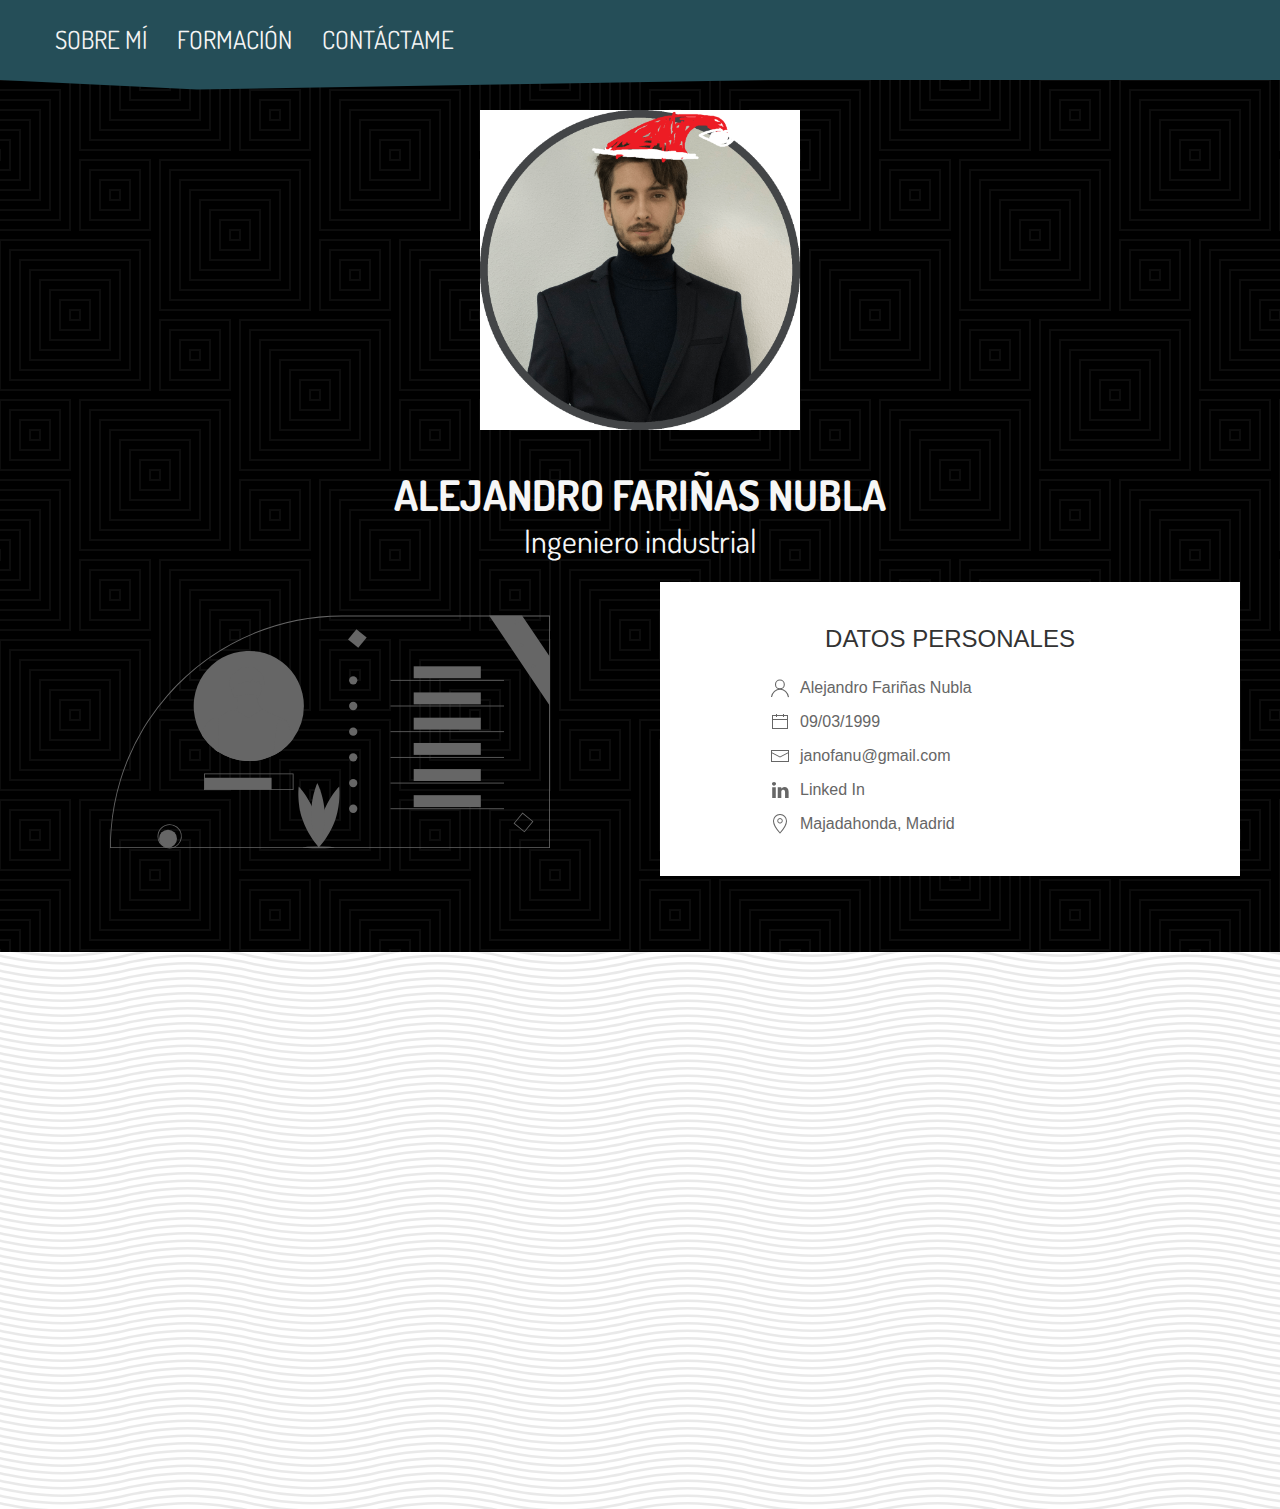
==== commit 8058a506: "Update index.html" ====
--- a/index.html
+++ b/index.html
@@ -17,7 +17,7 @@
     <body style="background:#f6f6f6">
 		<!#88BDBC>
 		
-		<div class="uk-background"  style="background-image: url(img/fondocebb.svg);">
+		<div class="uk-background"  style="background-image: url(img/fondocd2.svg);">
 			<div uk-sticky=" show-on-up: true;  animation: uk-animation-slide-top-medium" >
 				<nav class="uk-navbar uk-navbar-container" uk-navbar style="background-color:#254E58; X; position: relative; z-index: 1000;">
 					<div class="uk-navbar-left">
@@ -74,8 +74,8 @@
 			<div class="uk-container-xpand uk-position-relative uk-padding-remove-bottom">
 				<div uk-parallax= "y: -10">
 					<img class="uk-align-center uk-margin-auto uk-margin-top" data-src="img/cara2.png"  width="25%" height="auto" style="min-width: 250px" uk-img>
-					<h1 class="uk-margin-auto uk-text-center" style="color:#4F4A41; margin-bottom:0px; font-family: 'Dosis', sans-serif;"><b>ALEJANDRO FARIÑAS NUBLA</b></h1>
-					<h2 class="uk-margin-auto uk-text-center" style="color:#4F4A41; font-family: 'Dosis', sans-serif; margin-top: 0px">Ingeniero industrial</h2>
+					<h1 class="uk-margin-auto uk-text-center" style="color:#F6F6F6; margin-bottom:0px; font-family: 'Dosis', sans-serif;"><b>ALEJANDRO FARIÑAS NUBLA</b></h1>
+					<h2 class="uk-margin-auto uk-text-center" style="color:#F6F6F6; font-family: 'Dosis', sans-serif; margin-top: 0px">Ingeniero industrial</h2>
 
 				</div>
 			</div>
@@ -102,7 +102,7 @@
 			</div>
 		</div>
 		
-		<div class="uk-background uk-padding"  style="background-image: url(img/fondocd2.svg); padding-left:40%; padding-right:40%">
+		<div class="uk-background uk-padding"  style="background-image: url(img/fondocebb.svg); padding-left:40%; padding-right:40%">
 				<div class="uk-text-center" uk-parallax="stroke: 100%; viewport: 0.7" >
 					<img src="img/pth2.svg" alt="" uk-svg>
 					<!<svg class="uk-animation-stroke uk-svg" viewBox="0 0 121 477.09" uk-svg><defs><style>.cls-1{fill:none;stroke:#1d1d1b;stroke-miterlimit:10;}</style></defs><g id="Capa_1" data-name="Capa 1"><circle class="cls-1" cx="60.5" cy="50.5" r="50"/></g><g id="Capa_2" data-name="Capa 2"><circle class="cls-1" cx="60.5" cy="50.5" r="45"/></g><g id="Capa_3" data-name="Capa 3"><circle class="cls-1" cx="60.5" cy="50.5" r="40"/></g><g id="Capa_5" data-name="Capa 5"><line class="cls-1" x1="43.59" y1="34.46" x2="77.41" y2="66.52"/></g><g id="Capa_6" data-name="Capa 6"><line class="cls-1" x1="76.53" y1="33.59" x2="44.47" y2="67.4"/></g><g id="Capa_8" data-name="Capa 8"><path class="cls-1" d="M454.94,170.7a2.53,2.53,0,0,0-2.53,2.53,2.07,2.07,0,0,0,0,.5,55,55,0,0,1-110,0,2.07,2.07,0,0,0,0-.5,2.53,2.53,0,1,0-5.06,0A60,60,0,0,0,395,233.16V599.79h5V233.16a60,60,0,0,0,57.5-59.93A2.53,2.53,0,0,0,454.94,170.7Z" transform="translate(-336.97 -123.2)"/></g></svg
@@ -112,4 +112,4 @@
 		
 			
     </body>
-</html>+</html>
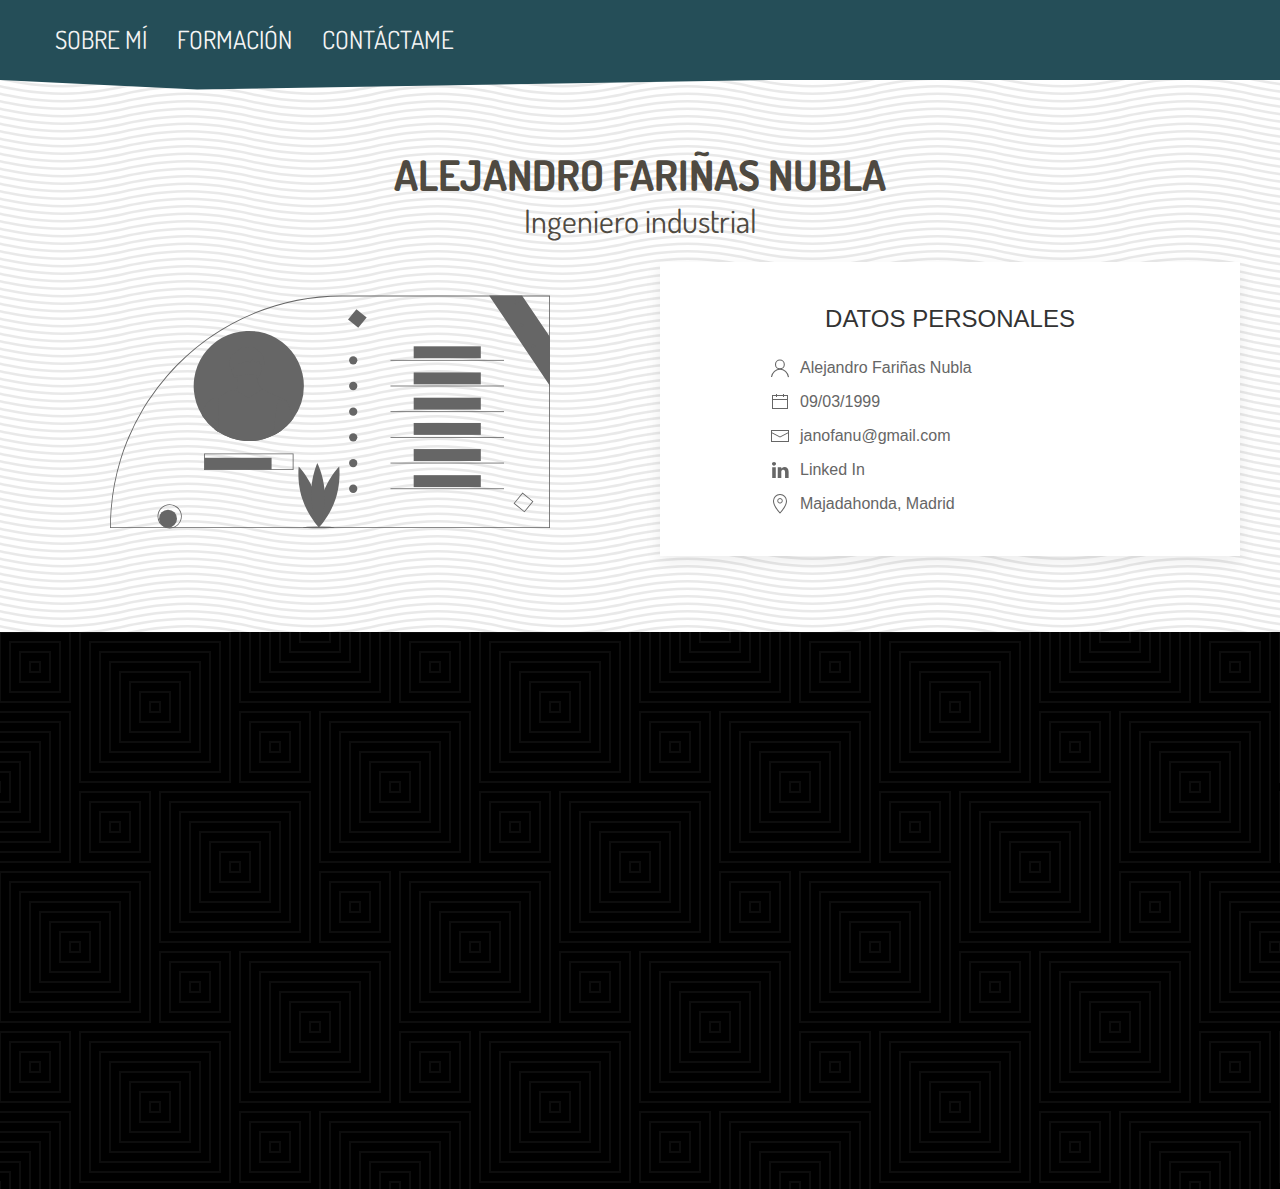
==== commit 54948f22: "Add files via upload" ====
--- a/index.html
+++ b/index.html
@@ -17,7 +17,7 @@
     <body style="background:#f6f6f6">
 		<!#88BDBC>
 		
-		<div class="uk-background"  style="background-image: url(img/fondocd2.svg);">
+		<div class="uk-background"  style="background-image: url(img/fondocebb.svg);">
 			<div uk-sticky=" show-on-up: true;  animation: uk-animation-slide-top-medium" >
 				<nav class="uk-navbar uk-navbar-container" uk-navbar style="background-color:#254E58; X; position: relative; z-index: 1000;">
 					<div class="uk-navbar-left">
@@ -73,9 +73,9 @@
 		
 			<div class="uk-container-xpand uk-position-relative uk-padding-remove-bottom">
 				<div uk-parallax= "y: -10">
-					<img class="uk-align-center uk-margin-auto uk-margin-top" data-src="img/cara2.png"  width="25%" height="auto" style="min-width: 250px" uk-img>
-					<h1 class="uk-margin-auto uk-text-center" style="color:#F6F6F6; margin-bottom:0px; font-family: 'Dosis', sans-serif;"><b>ALEJANDRO FARIÑAS NUBLA</b></h1>
-					<h2 class="uk-margin-auto uk-text-center" style="color:#F6F6F6; font-family: 'Dosis', sans-serif; margin-top: 0px">Ingeniero industrial</h2>
+					<img class="uk-align-center uk-margin-auto uk-margin-top" data-src="img/cara.png"  width="25%" height="auto" style="min-width: 250px" uk-img>
+					<h1 class="uk-margin-auto uk-text-center" style="color:#4F4A41; margin-bottom:0px; font-family: 'Dosis', sans-serif;"><b>ALEJANDRO FARIÑAS NUBLA</b></h1>
+					<h2 class="uk-margin-auto uk-text-center" style="color:#4F4A41; font-family: 'Dosis', sans-serif; margin-top: 0px">Ingeniero industrial</h2>
 
 				</div>
 			</div>
@@ -102,7 +102,7 @@
 			</div>
 		</div>
 		
-		<div class="uk-background uk-padding"  style="background-image: url(img/fondocebb.svg); padding-left:40%; padding-right:40%">
+		<div class="uk-background uk-padding"  style="background-image: url(img/fondocd2.svg); padding-left:40%; padding-right:40%">
 				<div class="uk-text-center" uk-parallax="stroke: 100%; viewport: 0.7" >
 					<img src="img/pth2.svg" alt="" uk-svg>
 					<!<svg class="uk-animation-stroke uk-svg" viewBox="0 0 121 477.09" uk-svg><defs><style>.cls-1{fill:none;stroke:#1d1d1b;stroke-miterlimit:10;}</style></defs><g id="Capa_1" data-name="Capa 1"><circle class="cls-1" cx="60.5" cy="50.5" r="50"/></g><g id="Capa_2" data-name="Capa 2"><circle class="cls-1" cx="60.5" cy="50.5" r="45"/></g><g id="Capa_3" data-name="Capa 3"><circle class="cls-1" cx="60.5" cy="50.5" r="40"/></g><g id="Capa_5" data-name="Capa 5"><line class="cls-1" x1="43.59" y1="34.46" x2="77.41" y2="66.52"/></g><g id="Capa_6" data-name="Capa 6"><line class="cls-1" x1="76.53" y1="33.59" x2="44.47" y2="67.4"/></g><g id="Capa_8" data-name="Capa 8"><path class="cls-1" d="M454.94,170.7a2.53,2.53,0,0,0-2.53,2.53,2.07,2.07,0,0,0,0,.5,55,55,0,0,1-110,0,2.07,2.07,0,0,0,0-.5,2.53,2.53,0,1,0-5.06,0A60,60,0,0,0,395,233.16V599.79h5V233.16a60,60,0,0,0,57.5-59.93A2.53,2.53,0,0,0,454.94,170.7Z" transform="translate(-336.97 -123.2)"/></g></svg
@@ -112,4 +112,4 @@
 		
 			
     </body>
-</html>
+</html>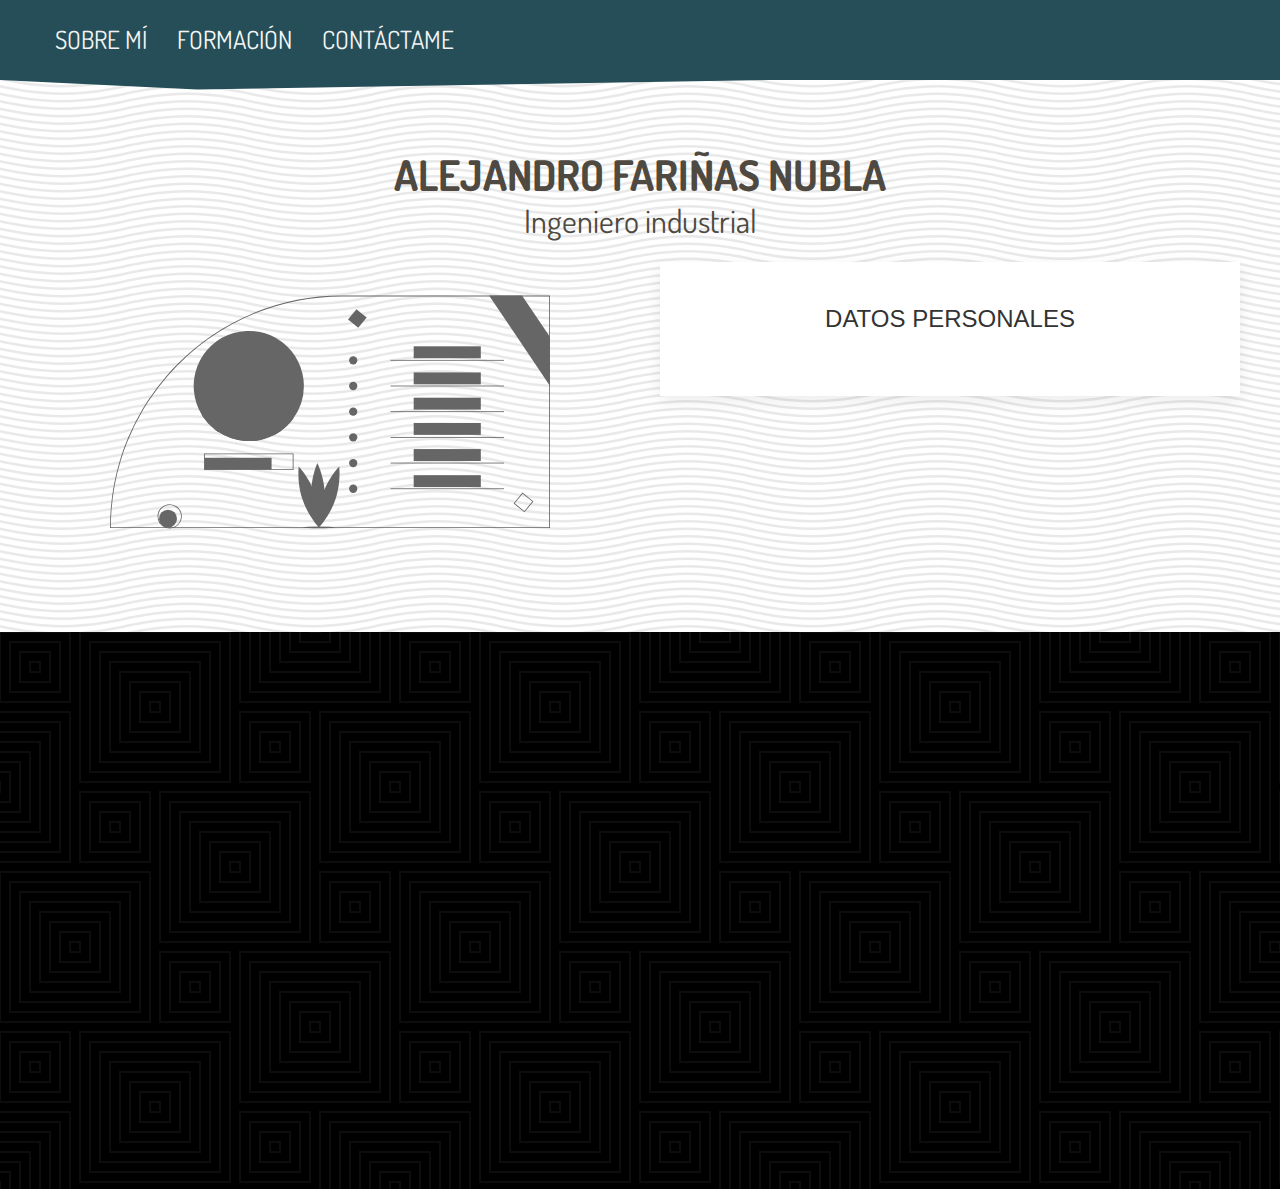
==== commit b81bfc5b: "Update index.html" ====
--- a/index.html
+++ b/index.html
@@ -90,11 +90,6 @@
 						<div class="uk-card uk-card-default uk-card-body uk-margin-bottom" id="dato">
 							<h3>DATOS PERSONALES</h3>
 							<ul class="uk-list uk-margin-large-left" style="text-align:left">
-								<li><span uk-icon="user" style="margin-right:10px" ></span>Alejandro Fariñas Nubla</li>
-								<li><span uk-icon="calendar" style="margin-right:10px"></span>09/03/1999</li>
-								<li><span uk-icon="mail" style="margin-right:10px"></span>janofanu@gmail.com</li>
-								<li><span uk-icon="linkedin" style="margin-right:10px"></span><a class="uk-link-reset" href="https://www.linkedin.com/in/alejandro-fari%C3%B1as-nubla/">Linked In</a></li>
-								<li><span uk-icon="location" style="margin-right:10px"></span>Majadahonda, Madrid</li>
 							</ul>
 						</div>
 					</div>
@@ -112,4 +107,4 @@
 		
 			
     </body>
-</html>+</html>
